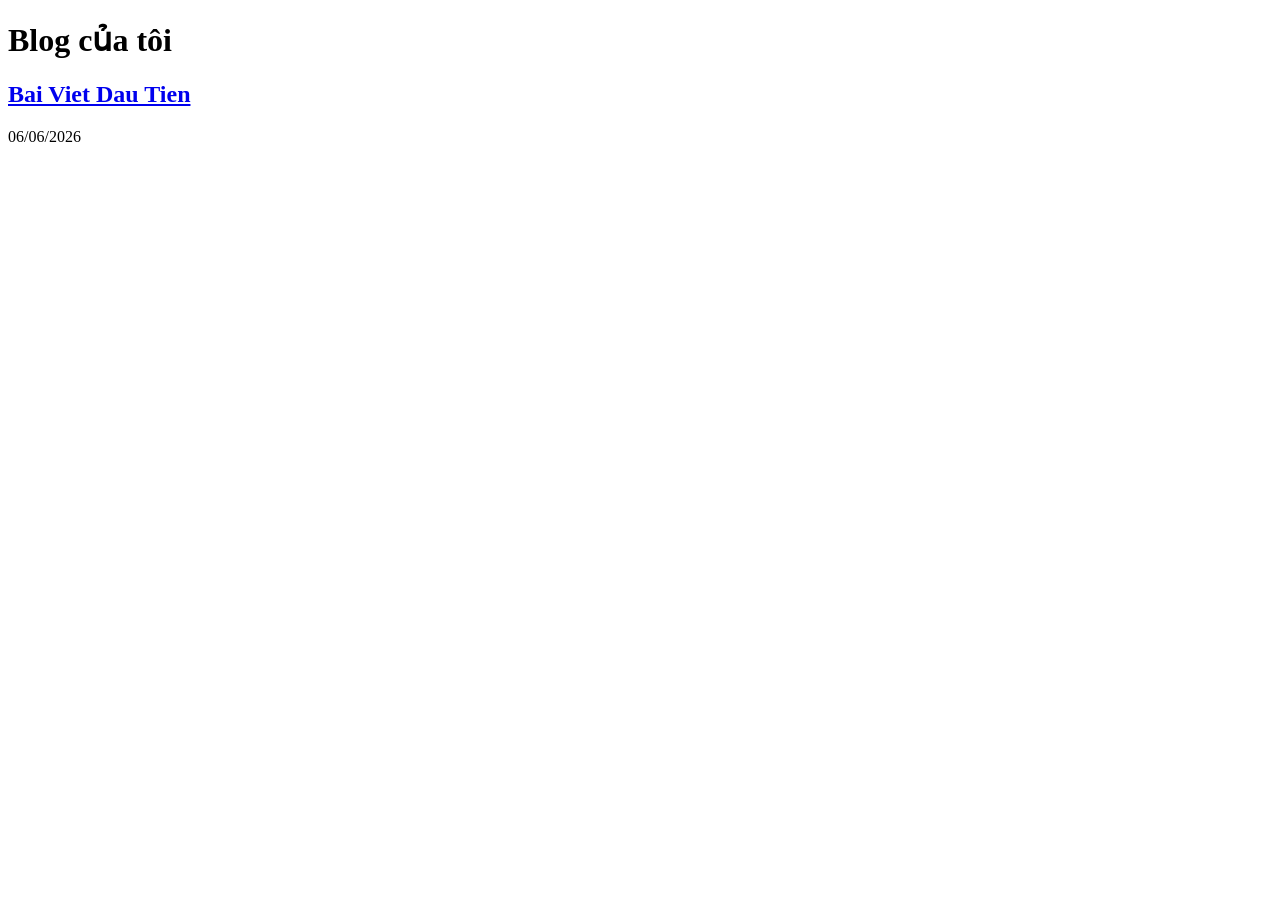
==== public/index.html @ e9737d67 "init blog" ====
<!DOCTYPE html>
<html lang="vi">
  <head>
	<meta name="generator" content="Hugo 0.162.1"><script src="/livereload.js?mindelay=10&amp;v=2&amp;port=1313&amp;path=livereload" data-no-instant defer></script>
    <meta charset="UTF-8" />
    <meta name="viewport" content="width=device-width, initial-scale=1.0" />
    <title>My New Hugo Project</title>
  </head>
  <body>
    
  <h1>Blog của tôi</h1>
  
    <article>
      <h2><a href="http://localhost:1313/posts/bai-viet-dau-tien/">Bai Viet Dau Tien</a></h2>
      <p>06/06/2026</p>
    </article>
  

  </body>
</html>
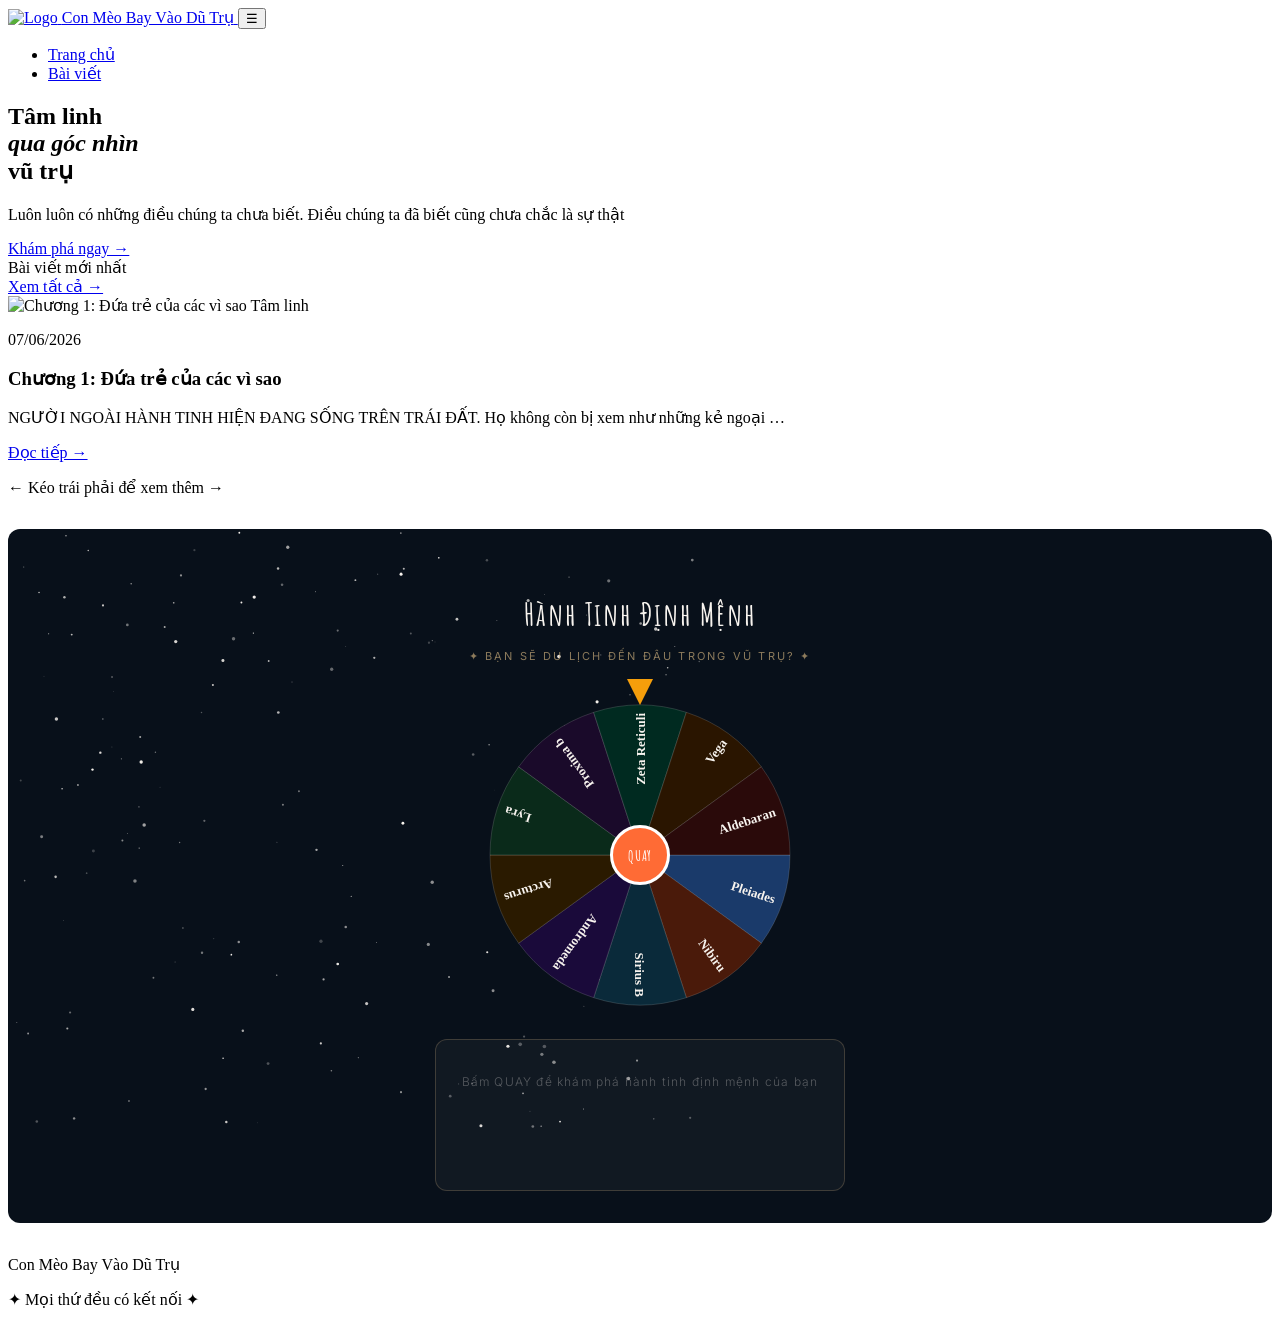
==== commit 816b8677: "fix categories format" ====
--- a/public/index.html
+++ b/public/index.html
@@ -1,20 +1,396 @@
 <!DOCTYPE html>
 <html lang="vi">
-  <head>
-	<meta name="generator" content="Hugo 0.162.1"><script src="/livereload.js?mindelay=10&amp;v=2&amp;port=1313&amp;path=livereload" data-no-instant defer></script>
-    <meta charset="UTF-8" />
-    <meta name="viewport" content="width=device-width, initial-scale=1.0" />
-    <title>My New Hugo Project</title>
-  </head>
-  <body>
+<head>
+	<meta name="generator" content="Hugo 0.162.1">
+  <meta charset="UTF-8" />
+  <meta name="viewport" content="width=device-width, initial-scale=1.0" />
+  <title>Con Mèo Bay Vào Dũ Trụ — Khám Phá Vũ Trụ Qua Góc Nhìn Tâm Linh</title>
+  <meta name="description" content="Khám phá vũ trụ, người ngoài hành tinh và những bí ẩn tâm linh qua góc nhìn của Dolores Cannon, Atlantis và thiên văn học" />
+  
+  <meta property="og:title" content="Con Mèo Bay Vào Dũ Trụ" />
+  <meta property="og:description" content="Khám phá vũ trụ, người ngoài hành tinh và những bí ẩn tâm linh" />
+  <meta property="og:type" content="website" />
+  <meta property="og:url" content="https://conmeobayvaodutru.com/" />
+  
+  <link rel="canonical" href="https://conmeobayvaodutru.com/" />
+  <link rel="icon" type="image/x-icon" href="/favicon.ico" />
+  <link rel="preconnect" href="https://fonts.googleapis.com" />
+  <link rel="preconnect" href="https://fonts.gstatic.com" crossorigin />
+  <link href="https://fonts.googleapis.com/css2?family=Amatic+SC:wght@400;700&family=Cormorant+Garamond:ital,wght@0,400;0,500;1,400&family=Inter:wght@300;400;500&display=swap" rel="stylesheet" />
+  <link rel="stylesheet" href="/css/style.css" />
+</head>
+<body>
+
+  <nav>
+    <a href="/" class="logo">
+      <img src="/images/logo.jpg" alt="Logo" class="logo-img" />
+      <span>Con Mèo Bay Vào Dũ Trụ</span>
+    </a>
+    <button class="nav-toggle" id="navToggle" aria-label="Menu">&#9776;</button>
+    <ul id="navMenu">
+      <li><a href="/">Trang chủ</a></li>
+      <li><a href="/posts/">Bài viết</a></li>
+    </ul>
+  </nav>
+
+  <main>
     
-  <h1>Blog của tôi</h1>
-  
-    <article>
-      <h2><a href="http://localhost:1313/posts/bai-viet-dau-tien/">Bai Viet Dau Tien</a></h2>
-      <p>06/06/2026</p>
+
+<section class="hero-split">
+  <div class="hero-left">
+    <h1>Tâm linh<br><em>qua góc nhìn</em><br>vũ trụ</h1>
+    <p class="hero-quote">Luôn luôn có những điều chúng ta chưa biết.
+Điều chúng ta đã biết cũng chưa chắc là sự thật</p>
+    <a href="/posts/" class="hero-btn">Khám phá ngay →</a>
+  </div>
+<div class="hero-right" style="padding:0;">
+  <style>
+@import url('https://fonts.googleapis.com/css2?family=Caveat:wght@600&display=swap');
+.ba-hero{position:relative;width:100%;height:100%;overflow:hidden;cursor:col-resize;user-select:none;background:#080e12;}
+.ba-before,.ba-after{position:absolute;inset:0;}
+.ba-before{z-index:1;}
+.ba-after{z-index:2;clip-path:inset(0 52% 0 0);}
+.ba-hint{position:absolute;top:32px;left:50%;transform:translateX(-30%);z-index:20;pointer-events:none;animation:hintBob 2s ease-in-out infinite;}
+.ba-hint-text{font-family:'Caveat',cursive;font-size:22px;color:#f59e0b;transform:rotate(-8deg);display:block;white-space:nowrap;}
+.ba-hint-arrow{font-size:18px;color:#f59e0b;display:block;text-align:center;margin-top:-4px;}
+@keyframes hintBob{0%,100%{transform:translateX(-30%) translateY(0);}50%{transform:translateX(-30%) translateY(-6px);}}
+.ba-handle{position:absolute;top:0;left:52%;width:3px;height:100%;background:#f59e0b;z-index:10;transform:translateX(-50%);transition:left 0s;}
+.ba-handle-btn{position:absolute;top:50%;left:50%;transform:translate(-50%,-50%);width:48px;height:48px;border-radius:50%;background:#f59e0b;border:2.5px solid #fff;cursor:col-resize;animation:pulse 2s ease-in-out infinite;}
+@keyframes pulse{0%,100%{box-shadow:0 0 0 0 rgba(245,158,11,0.5);}50%{box-shadow:0 0 0 12px rgba(245,158,11,0);}}
+.ba-arrows{display:flex;align-items:center;justify-content:center;gap:4px;color:#fff;font-size:13px;font-weight:700;}
+.ba-label{position:absolute;bottom:16px;font-size:9px;letter-spacing:0.2em;text-transform:uppercase;padding:4px 10px;border-radius:20px;background:rgba(8,14,18,0.7);z-index:15;}
+.ba-label-left{left:16px;color:#5dcaa5;border:0.5px solid rgba(93,202,165,0.4);}
+.ba-label-right{right:16px;color:rgba(197,168,120,0.8);border:0.5px solid rgba(197,168,120,0.3);}
+.ba-cat{position:absolute;inset:0;display:flex;flex-direction:column;align-items:center;justify-content:center;z-index:1;}
+.ba-cat-circle{width:130px;height:130px;border-radius:50%;background:#fff;overflow:hidden;border:3px solid rgba(10,124,110,0.6);margin-bottom:1rem;animation:catFloat 4s ease-in-out infinite;}
+@keyframes catFloat{0%,100%{transform:translateY(0);}50%{transform:translateY(-8px);}}
+.ba-cat-name{font-family:'Amatic SC',cursive;font-size:20px;font-weight:700;color:#f7f3ee;letter-spacing:0.05em;text-align:center;}
+.ba-cat-sub{font-size:9px;letter-spacing:0.2em;text-transform:uppercase;color:rgba(197,168,120,0.7);text-align:center;margin-top:0.3rem;}
+.cat-socials {
+  display: flex;
+  gap: 1rem;
+  justify-content: center;
+  margin-top: 0.75rem;
+}
+.cat-socials a {
+  color: rgba(247,243,238,0.5);
+  transition: color 0.25s;
+  display: flex;
+  align-items: center;
+}
+.cat-socials a:hover { color: #f59e0b; }
+
+</style>
+
+<div class="ba-hero" id="baHero2">
+  <div class="ba-before">
+    <canvas id="baBefore2"></canvas>
+    <div class="ba-cat">
+      <div class="ba-cat-circle">
+        <img src="/images/logo.jpg" alt="Logo" style="width:100%;height:100%;object-fit:cover;"
+          onerror="this.style.display='none';this.parentElement.innerHTML='<svg viewBox=\'0 0 130 130\' xmlns=\'http://www.w3.org/2000/svg\' style=\'width:100%;height:100%;background:#f0ebe3;\'><path d=\'M30 62 Q65 44 100 62 Q95 86 65 96 Q35 86 30 62Z\' fill=\'#2a2a2a\'/><path d=\'M30 62 L18 40 L38 56Z\' fill=\'#2a2a2a\'/><path d=\'M100 62 L112 40 L92 56Z\' fill=\'#2a2a2a\'/><ellipse cx=\'50\' cy=\'71\' rx=\'7\' ry=\'8\' fill=\'#f7f3ee\'/><ellipse cx=\'80\' cy=\'71\' rx=\'7\' ry=\'8\' fill=\'#f7f3ee\'/><circle cx=\'50\' cy=\'72\' r=\'3.5\' fill=\'#1a1a1a\'/><circle cx=\'80\' cy=\'72\' r=\'3.5\' fill=\'#1a1a1a\'/><circle cx=\'51\' cy=\'70\' r=\'1.2\' fill=\'#fff\'/><circle cx=\'81\' cy=\'70\' r=\'1.2\' fill=\'#fff\'/><ellipse cx=\'65\' cy=\'80\' rx=\'4\' ry=\'3.5\' fill=\'#e8a0a0\'/><line x1=\'45\' y1=\'78\' x2=\'25\' y2=\'74\' stroke=\'#2a2a2a\' stroke-width=\'1\'/><line x1=\'45\' y1=\'80\' x2=\'25\' y2=\'80\' stroke=\'#2a2a2a\' stroke-width=\'1\'/><line x1=\'85\' y1=\'78\' x2=\'105\' y2=\'74\' stroke=\'#2a2a2a\' stroke-width=\'1\'/><line x1=\'85\' y1=\'80\' x2=\'105\' y2=\'80\' stroke=\'#2a2a2a\' stroke-width=\'1\'/><path d=\'M60 84 Q65 88 70 84\' fill=\'none\' stroke=\'#1a1a1a\' stroke-width=\'1.5\'/></svg>'"/>
+      </div>
+      <p class="ba-cat-name">Con Mèo Bay Vào Dũ Trụ</p>
+      <p class="ba-cat-sub">✦ Thực ra vẫn còn ở trái đất, hơi loay hoay ở đây một tí teo... ✦</p>
+<div class="cat-socials">
+  <a href="https://www.tiktok.com/@dutrumeowmeow" target="_blank" rel="noopener" aria-label="TikTok">
+    <svg width="20" height="20" viewBox="0 0 24 24" fill="currentColor"><path d="M19.59 6.69a4.83 4.83 0 0 1-3.77-4.25V2h-3.45v13.67a2.89 2.89 0 0 1-2.88 2.5 2.89 2.89 0 0 1-2.89-2.89 2.89 2.89 0 0 1 2.89-2.89c.28 0 .54.04.79.1V9.01a6.33 6.33 0 0 0-.79-.05 6.34 6.34 0 0 0-6.34 6.34 6.34 6.34 0 0 0 6.34 6.34 6.34 6.34 0 0 0 6.33-6.34V8.69a8.2 8.2 0 0 0 4.78 1.52V6.75a4.85 4.85 0 0 1-1.01-.06z"/></svg>
+  </a>
+  <a href="https://www.facebook.com/profile.php?id=61584677256237" target="_blank" rel="noopener" aria-label="Facebook">
+    <svg width="20" height="20" viewBox="0 0 24 24" fill="currentColor"><path d="M24 12.073c0-6.627-5.373-12-12-12s-12 5.373-12 12c0 5.99 4.388 10.954 10.125 11.854v-8.385H7.078v-3.47h3.047V9.43c0-3.007 1.792-4.669 4.533-4.669 1.312 0 2.686.235 2.686.235v2.953H15.83c-1.491 0-1.956.925-1.956 1.874v2.25h3.328l-.532 3.47h-2.796v8.385C19.612 23.027 24 18.062 24 12.073z"/></svg>
+  </a>
+</div>
+    </div>
+  </div>
+
+  <div class="ba-after" id="baAfter2">
+    <canvas id="baAfter2Canvas"></canvas>
+  </div>
+
+  <div class="ba-hint" id="baHint">
+    <span class="ba-hint-text">Kéo đi, hay lắm.</span>
+    <span class="ba-hint-arrow">↓</span>
+  </div>
+
+  <div class="ba-handle" id="baHandle2">
+    <div class="ba-handle-btn">
+      <div class="ba-arrows">◀▶</div>
+    </div>
+  </div>
+
+  <span class="ba-label ba-label-left">Vũ trụ</span>
+  <span class="ba-label ba-label-right">Tinh vân</span>
+</div>
+
+<script>
+(function(){
+  const hero = document.getElementById('baHero2');
+  const after = document.getElementById('baAfter2');
+  const handle = document.getElementById('baHandle2');
+  const hint = document.getElementById('baHint');
+  let particles = [];
+  let animFrame;
+
+  function initParticles(canvas, count, colors){
+    const arr = [];
+    for(let i=0;i<count;i++){
+      arr.push({
+        x: Math.random()*canvas.width,
+        y: Math.random()*canvas.height,
+        r: Math.random()*1.8+0.3,
+        vx: (Math.random()-0.5)*0.3,
+        vy: (Math.random()-0.5)*0.3,
+        o: Math.random()*0.7+0.3,
+        c: colors[Math.floor(Math.random()*colors.length)]
+      });
+    }
+    return arr;
+  }
+
+  function drawNebula(ctx, w, h, glows, bg){
+    ctx.fillStyle = bg;
+    ctx.fillRect(0,0,w,h);
+    glows.forEach(g=>{
+      const gr = ctx.createRadialGradient(g.x*w,g.y*h,0,g.x*w,g.y*h,g.r);
+      gr.addColorStop(0,g.c); gr.addColorStop(1,'transparent');
+      ctx.fillStyle=gr; ctx.fillRect(0,0,w,h);
+    });
+  }
+
+  function animate(){
+    const c1 = document.getElementById('baBefore2');
+    const c2 = document.getElementById('baAfter2Canvas');
+    if(!c1||!c2){cancelAnimationFrame(animFrame);return;}
+    const ctx1 = c1.getContext('2d');
+    const ctx2 = c2.getContext('2d');
+    const w = c1.width, h = c1.height;
+
+    drawNebula(ctx1,w,h,[
+      {x:0.35,y:0.4,r:180,c:'rgba(10,124,110,0.3)'},
+      {x:0.65,y:0.6,r:130,c:'rgba(83,74,183,0.2)'},
+    ],'#080e12');
+
+    drawNebula(ctx2,w,h,[
+      {x:0.5,y:0.45,r:200,c:'rgba(83,74,183,0.55)'},
+      {x:0.25,y:0.7,r:130,c:'rgba(245,158,11,0.2)'},
+      {x:0.75,y:0.3,r:100,c:'rgba(255,107,53,0.22)'},
+    ],'#0e0a1a');
+
+    particles.forEach(p=>{
+      p.x += p.vx; p.y += p.vy;
+      if(p.x<0) p.x=w; if(p.x>w) p.x=0;
+      if(p.y<0) p.y=h; if(p.y>h) p.y=0;
+      p.o += (Math.random()-0.5)*0.05;
+      p.o = Math.max(0.1, Math.min(1, p.o));
+
+      [ctx1, ctx2].forEach(ctx=>{
+        ctx.beginPath();
+        ctx.arc(p.x,p.y,p.r,0,Math.PI*2);
+        ctx.fillStyle = p.c.replace('opacity',p.o.toFixed(2));
+        ctx.fill();
+      });
+    });
+
+    animFrame = requestAnimationFrame(animate);
+  }
+
+  setTimeout(()=>{
+    const c1 = document.getElementById('baBefore2');
+    const c2 = document.getElementById('baAfter2Canvas');
+    const w = hero.offsetWidth || 340;
+    const h = hero.offsetHeight || 520;
+    c1.width = c2.width = w;
+    c1.height = c2.height = h;
+    particles = initParticles(c1, 120, [
+      'rgba(247,243,238,opacity)',
+      'rgba(93,202,165,opacity)',
+      'rgba(197,168,120,opacity)',
+    ]);
+    animate();
+  },100);
+
+  function setPos(x){
+    const rect = hero.getBoundingClientRect();
+    let pct = ((x-rect.left)/rect.width)*100;
+    pct = Math.min(Math.max(pct,2),98);
+    after.style.clipPath = `inset(0 ${100-pct}% 0 0)`;
+    handle.style.left = pct+'%';
+    hint.style.opacity = '0';
+  }
+
+  let active = false;
+  handle.addEventListener('mousedown',()=>active=true);
+  hero.addEventListener('click',e=>setPos(e.clientX));
+  window.addEventListener('mouseup',()=>active=false);
+  window.addEventListener('mousemove',e=>{if(active) setPos(e.clientX);});
+  hero.addEventListener('touchstart',e=>{active=true;setPos(e.touches[0].clientX);},{passive:true});
+  window.addEventListener('touchend',()=>active=false);
+  window.addEventListener('touchmove',e=>{if(active) setPos(e.touches[0].clientX);},{passive:true});
+})();
+</script>
+
+</div>
+</section>
+<section class="posts-section">
+  <div class="section-header">
+    <div class="section-title">Bài viết mới nhất</div>
+    <a href="/posts/" class="see-all">Xem tất cả →</a>
+  </div>
+
+  <div class="cards-scroll" id="cardScroll">
+    
+    <article class="card">
+      <div class="card-img">
+        
+        <img src="/images/keepers-of-the-garden.jpg" alt="Chương 1: Đứa trẻ của các vì sao" />
+        
+        
+        <span class="card-cat">Tâm linh</span>
+        
+      </div>
+      <div class="card-body">
+        <p class="card-date">07/06/2026</p>
+        <h3>Chương 1: Đứa trẻ của các vì sao</h3>
+        <p><p>NGƯỜI NGOÀI HÀNH TINH HIỆN ĐANG SỐNG TRÊN TRÁI ĐẤT. Họ không còn bị xem như những kẻ ngoại …</p></p>
+        <a href="https://conmeobayvaodutru.com/posts/2026-06-06-ch%C6%B0%C6%A1ng-1-%C4%91%E1%BB%A9a-tr%E1%BA%BB-c%E1%BB%A7a-c%C3%A1c-v%C3%AC-sao/" class="card-read">Đọc tiếp →</a>
+      </div>
     </article>
-  
-
-  </body>
+    
+  </div>
+  <p class="drag-hint">← Kéo trái phải để xem thêm →</p>
+</section>
+
+<style>
+.cosmos-wheel{background:#08101a;min-height:580px;display:flex;flex-direction:column;align-items:center;justify-content:center;padding:2rem 1rem;font-family:'Inter',sans-serif;position:relative;overflow:hidden;border-radius:12px;margin:2rem 0;}
+.cosmos-wheel .star-field{position:absolute;inset:0;pointer-events:none;}
+.cosmos-wheel .wtitle{font-family:'Amatic SC',cursive;font-size:32px;font-weight:700;color:#f7f3ee;letter-spacing:0.05em;margin-bottom:0.25rem;text-align:center;position:relative;z-index:1;}
+.cosmos-wheel .wsubtitle{font-size:11px;letter-spacing:0.2em;text-transform:uppercase;color:rgba(197,168,120,0.7);margin-bottom:2rem;text-align:center;position:relative;z-index:1;}
+.cosmos-wheel .wheel-wrap{position:relative;width:320px;height:320px;margin:0 auto 1.5rem;z-index:1;}
+.cosmos-wheel .center-btn{position:absolute;top:50%;left:50%;transform:translate(-50%,-50%);width:60px;height:60px;border-radius:50%;background:#ff6b35;border:3px solid #fff;cursor:pointer;font-family:'Amatic SC',cursive;font-size:15px;font-weight:700;color:#fff;letter-spacing:0.05em;transition:transform 0.15s;z-index:2;}
+.cosmos-wheel .center-btn:hover{transform:translate(-50%,-50%) scale(1.08);}
+.cosmos-wheel .pointer-arrow{position:absolute;top:-16px;left:50%;transform:translateX(-50%);width:0;height:0;border-left:13px solid transparent;border-right:13px solid transparent;border-top:26px solid #f59e0b;z-index:2;}
+.cosmos-wheel .result-box{min-height:110px;text-align:center;padding:1.25rem 1.5rem;background:rgba(255,255,255,0.04);border:0.5px solid rgba(197,168,120,0.25);border-radius:12px;width:100%;max-width:360px;position:relative;z-index:1;}
+.cosmos-wheel .result-planet{font-family:'Amatic SC',cursive;font-size:34px;font-weight:700;color:#f59e0b;margin-bottom:0.4rem;}
+.cosmos-wheel .result-desc{font-size:13px;color:rgba(247,243,238,0.65);line-height:1.7;font-weight:300;}
+.cosmos-wheel .result-tag{display:inline-block;font-size:9px;letter-spacing:0.2em;text-transform:uppercase;padding:3px 10px;border-radius:20px;border:0.5px solid rgba(10,124,110,0.6);color:#5dcaa5;margin-bottom:0.5rem;}
+</style>
+
+<div class="cosmos-wheel">
+  <canvas class="star-field" id="wStars" width="700" height="600"></canvas>
+  <p class="wtitle">Hành Tinh Định Mệnh</p>
+  <p class="wsubtitle">✦ Bạn sẽ du lịch đến đâu trong vũ trụ? ✦</p>
+  <div class="wheel-wrap">
+    <div class="pointer-arrow"></div>
+    <canvas id="wWheel" width="320" height="320"></canvas>
+    <button class="center-btn" id="wSpinBtn">QUAY</button>
+  </div>
+  <div class="result-box" id="wResult">
+    <p class="result-desc" style="color:rgba(247,243,238,0.3);font-size:12px;letter-spacing:0.1em;">Bấm QUAY để khám phá hành tinh định mệnh của bạn</p>
+  </div>
+</div>
+
+<script>
+(function(){
+  const planets=[
+    {name:"Pleiades",tag:"Cụm sao",color:"#1a3a6a",desc:"Bạn có nguồn gốc từ cụm sao Pleiades — nơi các linh hồn ánh sáng xuất phát để giúp đỡ Trái Đất thức tỉnh."},
+    {name:"Nibiru",tag:"Hành tinh X",color:"#4a1a0a",desc:"Hành tinh bí ẩn quỹ đạo 3600 năm. Người Anunnaki từ đây đã đặt nền móng cho nền văn minh Sumer."},
+    {name:"Sirius B",tag:"Sao đôi",color:"#0a2a3a",desc:"Người Dogon ở châu Phi biết về Sirius B từ hàng nghìn năm trước khi kính thiên văn được phát minh."},
+    {name:"Andromeda",tag:"Thiên hà",color:"#1a0a3a",desc:"Thiên hà gần nhất — 2.5 triệu năm ánh sáng. Nơi có những nền văn minh đã tồn tại hàng tỷ năm."},
+    {name:"Arcturus",tag:"Sao khổng lồ",color:"#2a1a00",desc:"Sao sáng nhất Bắc bán cầu. Dolores Cannon nhắc đến như một trung tâm chữa lành vũ trụ."},
+    {name:"Lyra",tag:"Cung Thiên Cầm",color:"#0a2a1a",desc:"Chòm sao cổ — nơi được cho là cội nguồn của nhân loại theo các tài liệu ngoài hành tinh cổ đại."},
+    {name:"Proxima b",tag:"Hành tinh gần nhất",color:"#1a0a2a",desc:"Hành tinh ở vùng sống được gần Trái Đất nhất — chỉ 4.2 năm ánh sáng. Có thể có sự sống?"},
+    {name:"Zeta Reticuli",tag:"Hệ sao đôi",color:"#002a20",desc:"Nơi được cho là quê hương của Greys — chủng ngoài hành tinh được báo cáo nhiều nhất trong lịch sử."},
+    {name:"Vega",tag:"Sao sáng",color:"#2a1500",desc:"Ngôi sao trong phim Contact. Người Hopi bản địa Mỹ gọi Vega là sao Tổ tiên của họ."},
+    {name:"Aldebaran",tag:"Mắt Kim Ngưu",color:"#2a0a0a",desc:"Sao đỏ khổng lồ, 65 năm ánh sáng. Xuất hiện trong nhiều truyền thuyết về nền văn minh tiền sử."},
+  ];
+
+  const sc=document.getElementById('wStars'),sctx=sc.getContext('2d');
+  for(let i=0;i<180;i++){
+    sctx.beginPath();
+    sctx.arc(Math.random()*700,Math.random()*600,Math.random()*1.5+0.3,0,Math.PI*2);
+    sctx.fillStyle=`rgba(247,243,238,${Math.random()*0.8+0.2})`;
+    sctx.fill();
+  }
+
+  const wc=document.getElementById('wWheel'),wctx=wc.getContext('2d');
+  const cx=160,cy=160,R=150;
+  let curAngle=0,spinning=false;
+
+  function drawWheel(rot){
+    wctx.clearRect(0,0,320,320);
+    const sa=(Math.PI*2)/planets.length;
+    planets.forEach((p,i)=>{
+      const s=rot+i*sa,e=s+sa;
+      wctx.beginPath();wctx.moveTo(cx,cy);wctx.arc(cx,cy,R,s,e);wctx.closePath();
+      wctx.fillStyle=p.color;wctx.fill();
+      wctx.strokeStyle='rgba(247,243,238,0.15)';wctx.lineWidth=1;wctx.stroke();
+      wctx.save();wctx.translate(cx,cy);wctx.rotate(s+sa/2);
+      wctx.textAlign='right';wctx.fillStyle='#f7f3ee';
+      wctx.font="bold 13px 'Amatic SC',cursive";
+      wctx.fillText(p.name,R-8,5);wctx.restore();
+    });
+    wctx.beginPath();wctx.arc(cx,cy,26,0,Math.PI*2);
+    wctx.fillStyle='#08101a';wctx.fill();
+    wctx.strokeStyle='rgba(247,243,238,0.2)';wctx.lineWidth=1.5;wctx.stroke();
+  }
+  drawWheel(0);
+
+  document.getElementById('wSpinBtn').addEventListener('click',function(){
+    if(spinning)return;
+    spinning=true;this.disabled=true;
+    document.getElementById('wResult').innerHTML='<p class="result-desc" style="color:rgba(247,243,238,0.4);font-size:12px;letter-spacing:0.1em;margin-top:1.5rem;">Đang quay...</p>';
+    const extra=(5+Math.random()*5)*Math.PI*2;
+    const target=curAngle+extra;
+    const dur=4000+Math.random()*2000;
+    const t0=performance.now(),a0=curAngle;
+    const btn=this;
+    function ease(t){return t<0.5?4*t*t*t:(t-1)*(2*t-2)*(2*t-2)+1;}
+    function frame(now){
+      const el=now-t0,t=Math.min(el/dur,1);
+      curAngle=a0+(target-a0)*ease(t);
+      drawWheel(curAngle);
+      if(t<1){requestAnimationFrame(frame);}
+      else{
+        spinning=false;btn.disabled=false;
+        const sa=(Math.PI*2)/planets.length;
+        const norm=((-curAngle%(Math.PI*2))+(Math.PI*2))%(Math.PI*2);
+        const p=planets[Math.floor(norm/sa)%planets.length];
+        document.getElementById('wResult').innerHTML=`<span class="result-tag">${p.tag}</span><p class="result-planet">${p.name}</p><p class="result-desc">${p.desc}</p>`;
+      }
+    }
+    requestAnimationFrame(frame);
+  });
+})();
+</script>
+
+
+
+<script>
+  const scroll = document.getElementById('cardScroll');
+  if (scroll) {
+    let isDown = false, startX, scrollLeft;
+    scroll.addEventListener('mousedown', e => { isDown = true; scroll.classList.add('grabbing'); startX = e.pageX - scroll.offsetLeft; scrollLeft = scroll.scrollLeft; });
+    scroll.addEventListener('mouseleave', () => { isDown = false; scroll.classList.remove('grabbing'); });
+    scroll.addEventListener('mouseup', () => { isDown = false; scroll.classList.remove('grabbing'); });
+    scroll.addEventListener('mousemove', e => { if (!isDown) return; e.preventDefault(); scroll.scrollLeft = scrollLeft - (e.pageX - scroll.offsetLeft - startX) * 1.5; });
+    scroll.addEventListener('touchstart', e => { startX = e.touches[0].pageX; scrollLeft = scroll.scrollLeft; }, { passive: true });
+    scroll.addEventListener('touchmove', e => { scroll.scrollLeft = scrollLeft - (e.touches[0].pageX - startX); }, { passive: true });
+  }
+</script>
+
+
+  </main>
+
+  <footer>
+    <p class="footer-title">Con Mèo Bay Vào Dũ Trụ</p>
+    <p class="footer-sub">✦ Mọi thứ đều có kết nối ✦</p>
+  </footer>
+
+  <script>
+    const toggle = document.getElementById('navToggle');
+    const menu = document.getElementById('navMenu');
+    toggle.addEventListener('click', () => menu.classList.toggle('open'));
+  </script>
+
+</body>
 </html>
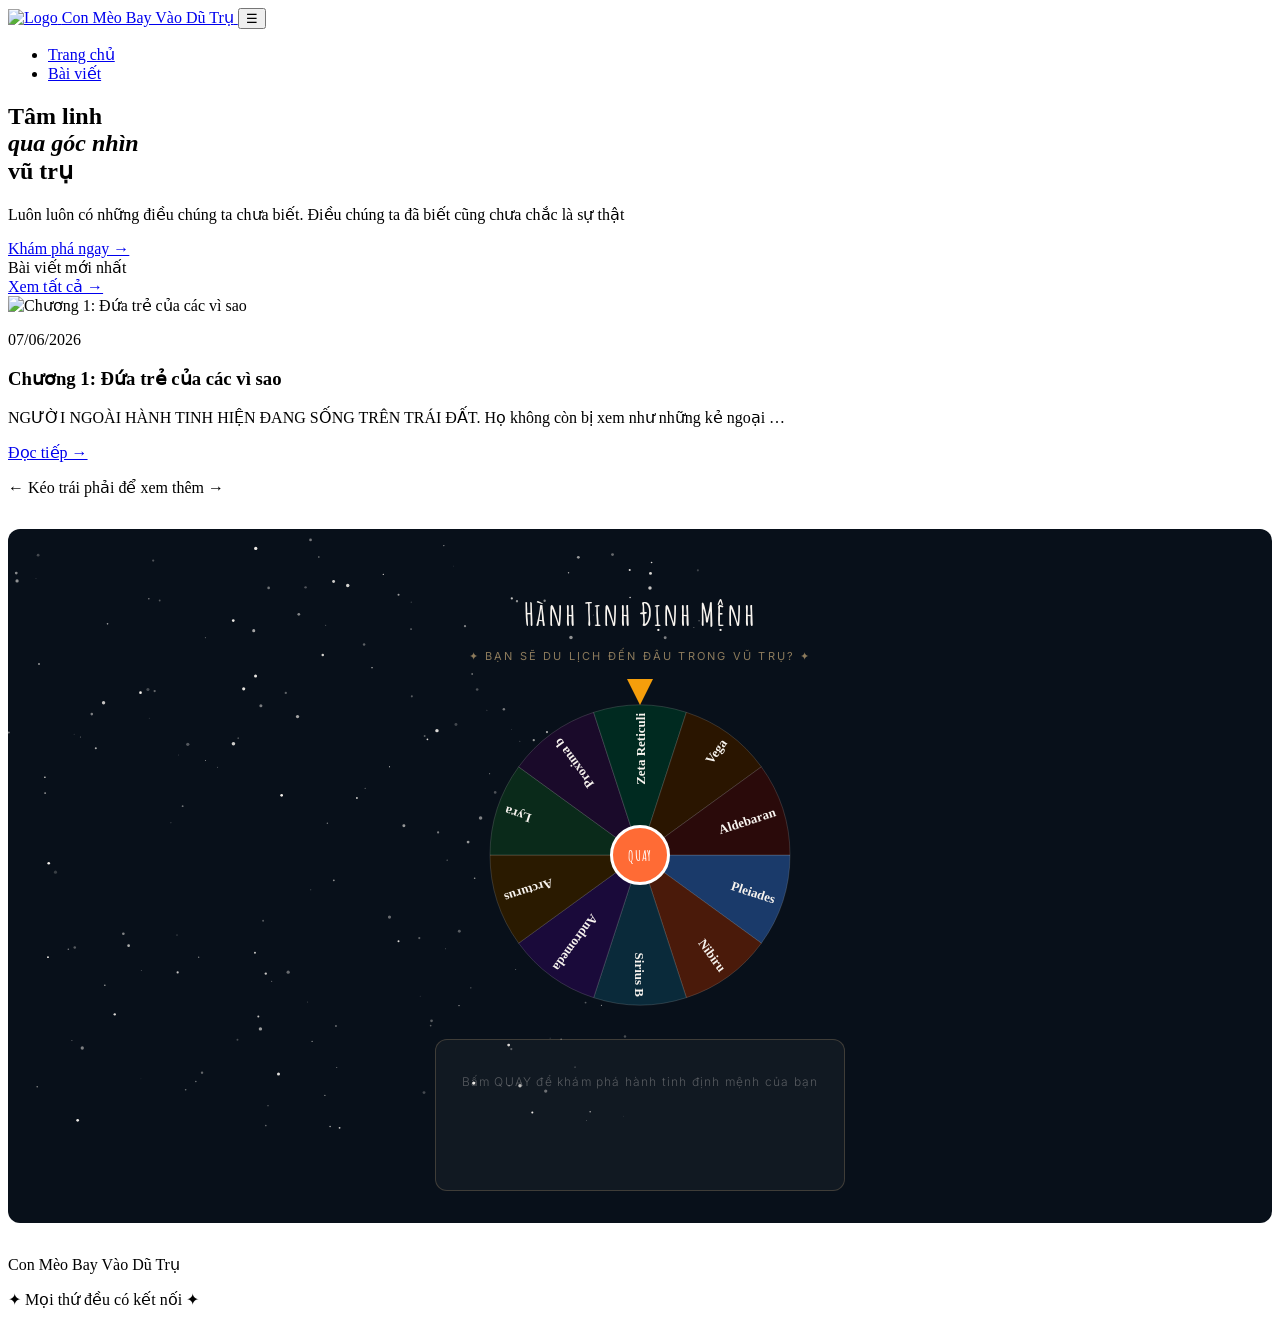
==== commit c076a1a4: "fix category field bai viet 1" ====
--- a/public/index.html
+++ b/public/index.html
@@ -245,8 +245,6 @@
         <img src="/images/keepers-of-the-garden.jpg" alt="Chương 1: Đứa trẻ của các vì sao" />
         
         
-        <span class="card-cat">Tâm linh</span>
-        
       </div>
       <div class="card-body">
         <p class="card-date">07/06/2026</p>
